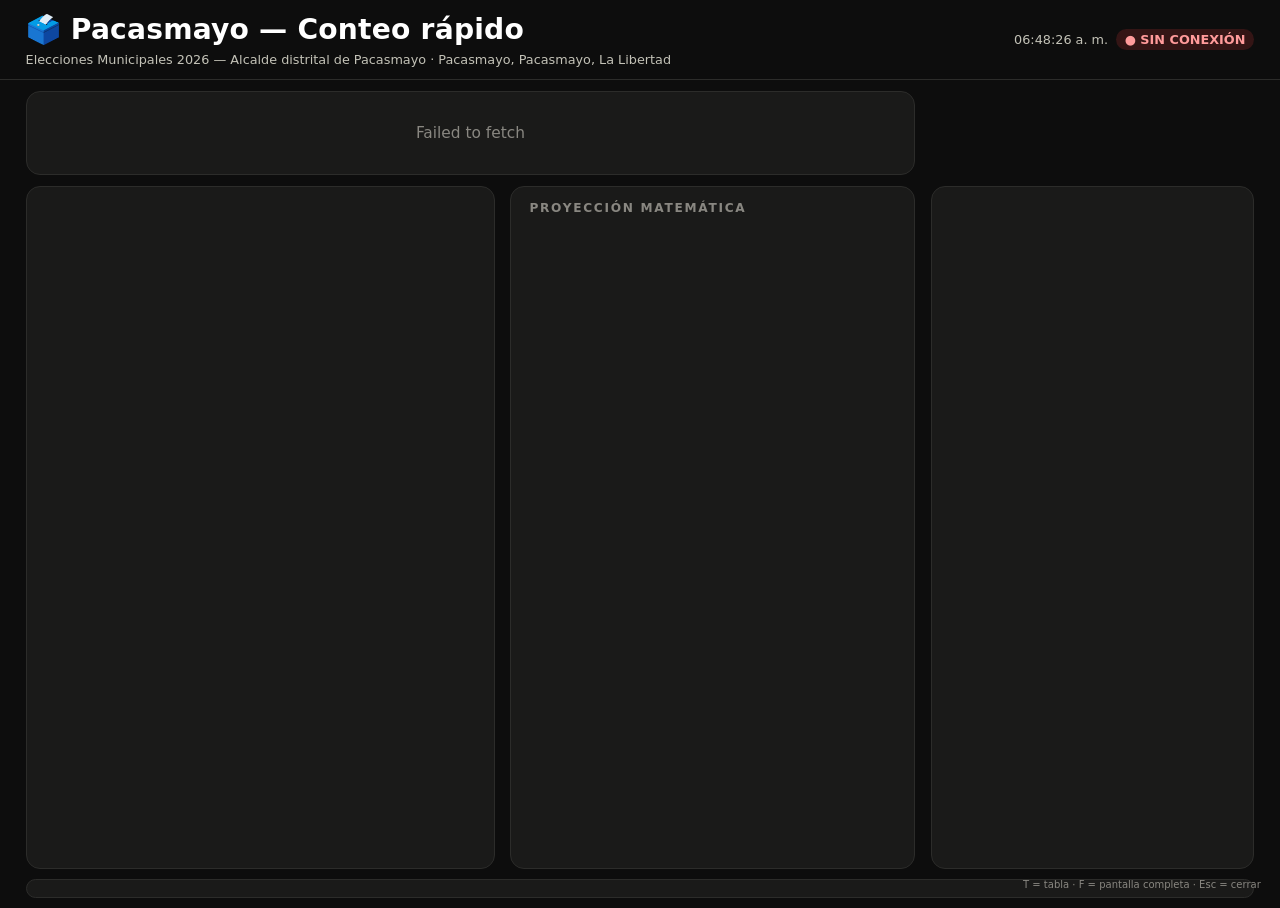
==== pantalla.html @ c428aaee "subeindo" ====
<!DOCTYPE html>
<html lang="es">
<head>
<meta charset="UTF-8">
<meta name="viewport" content="width=device-width, initial-scale=1.0">
<title>Conteo Rápido — Pantalla</title>
<style>
  /* Pantalla para TV / proyector: siempre oscura, tipografía grande, se actualiza sola. */
  :root{ --bg:#0d0d0d; --card:#1a1a19; --ink:#ffffff; --ink2:#c3c2b7; --muted:#898781; --grid:#2c2c2a; --line:#383835;
         --good:#0ca30c; --warn:#fab219; --serious:#ec835a; --crit:#d03b3b; --accent:#3987e5; --neutral:#383835; }
  *{box-sizing:border-box}
  html,body{height:100%}
  body{margin:0;background:var(--bg);color:var(--ink);font:clamp(14px,1.05vw,26px)/1.35 system-ui,-apple-system,"Segoe UI",sans-serif;overflow:hidden}
  .top{display:flex;justify-content:space-between;align-items:center;padding:1.2vh 2vw;border-bottom:1px solid var(--grid)}
  .top h1{margin:0;font-size:clamp(20px,2.2vw,48px);font-weight:800;letter-spacing:.2px}
  .top p{margin:.2em 0 0;color:var(--ink2);font-size:clamp(12px,1vw,22px)}
  .status{text-align:right;color:var(--ink2);font-size:clamp(12px,1vw,22px)}
  .live{display:inline-block;padding:.15em .7em;border-radius:99px;background:rgba(12,163,12,.18);color:#7ee787;font-weight:700;margin-left:.6em}
  .live.off{background:rgba(208,59,59,.2);color:#ff9b9b}
  main{display:grid;grid-template-columns:1.45fr 1.25fr 1fr;grid-template-rows:auto 1fr auto;gap:1.2vh 1.2vw;padding:1.2vh 2vw;height:calc(100vh - 8vh);transition:opacity .25s}
  main.cargando{opacity:.75}
  .card{background:var(--card);border:1px solid var(--grid);border-radius:14px;padding:1.4vh 1.4vw;min-width:0;overflow:hidden}
  .hero{grid-column:1/3}
  .hero .lbl{color:var(--muted);text-transform:uppercase;letter-spacing:.14em;font-size:clamp(11px,.85vw,20px)}
  .hero .nombre{font-size:clamp(28px,3.4vw,72px);font-weight:800;margin:.1em 0;display:flex;align-items:center;gap:.4em;flex-wrap:wrap}
  .hero .cand{color:var(--ink2);font-size:clamp(14px,1.3vw,30px)}
  .hero .cifras{display:flex;gap:2vw;align-items:baseline;margin-top:.6vh;flex-wrap:wrap}
  .hero .big{font-size:clamp(36px,4.2vw,96px);font-weight:800;line-height:1}
  .hero .big small{font-size:.35em;color:var(--ink2);font-weight:600;margin-left:.2em}
  .badge{display:inline-block;padding:.35em .9em;border-radius:10px;font-weight:800;font-size:clamp(13px,1.1vw,26px)}
  .badge.ok{background:rgba(12,163,12,.22);color:#8af08a} .badge.warn{background:rgba(250,178,25,.18);color:#ffd36b}
  .kpis{display:grid;grid-template-columns:1fr 1fr;gap:1vh 1vw;align-content:start}
  .kpi{background:var(--card);border:1px solid var(--grid);border-radius:14px;padding:1.2vh 1vw}
  .kpi .v{font-size:clamp(26px,2.6vw,60px);font-weight:800;line-height:1.05}
  .kpi .v small{font-size:.45em;color:var(--ink2);font-weight:600}
  .kpi .k{color:var(--muted);font-size:clamp(11px,.85vw,20px);text-transform:uppercase;letter-spacing:.1em;margin-top:.3em}
  .ring{--p:0;width:clamp(56px,4.6vw,110px);height:clamp(56px,4.6vw,110px);border-radius:50%;background:conic-gradient(var(--accent) calc(var(--p)*1%),var(--neutral) 0);display:grid;place-items:center;float:right}
  .ring span{width:72%;height:72%;border-radius:50%;background:var(--card);display:grid;place-items:center;font-weight:800;font-size:clamp(12px,1vw,24px)}
  .bars{grid-column:1/2;display:flex;flex-direction:column}
  .proy{display:flex;flex-direction:column;min-height:0;overflow:auto}
  .proy h2{margin:0 0 .6vh;font-size:clamp(12px,.95vw,22px);color:var(--muted);text-transform:uppercase;letter-spacing:.14em;font-weight:700}
  .proy table{font-size:.9em} .proy th,.proy td{padding:.25em .3em;border-bottom:1px solid var(--grid)} .proy .dot{width:.7em;height:.7em;border-radius:3px;display:inline-block;vertical-align:-.05em}
  .proy .muted{color:var(--muted)} .proy .alert{padding:.8em;border-radius:10px;background:rgba(57,135,229,.12);color:var(--ink2)}
  .bars h2,.mesas h2,.ticker h2{margin:0 0 .6vh;font-size:clamp(12px,.95vw,22px);color:var(--muted);text-transform:uppercase;letter-spacing:.14em;font-weight:700}
  .lista{flex:1;display:flex;flex-direction:column;justify-content:space-evenly;min-height:0}
  .fila{display:grid;grid-template-columns:minmax(0,14em) 1fr minmax(0,8em);gap:.8vw;align-items:center;padding:.2vh 0}
  .fila .id{display:flex;align-items:center;gap:.5em;min-width:0}
  .chip{width:.8em;height:.8em;border-radius:3px;flex:none}
  .fila .sig{font-weight:800} .fila .cand{color:var(--ink2);font-size:.85em;white-space:nowrap;overflow:hidden;text-overflow:ellipsis}
  .track{height:clamp(14px,1.6vh,30px);background:var(--neutral);border-radius:5px;overflow:hidden}
  .fill{height:100%;border-radius:5px;background:var(--neutral2,#5b6270);transition:width .8s cubic-bezier(.2,.8,.2,1)}
  .fila.lider .fill{background:var(--accent)}
  .fila .val{text-align:right;font-variant-numeric:tabular-nums;white-space:nowrap} .fila .val b{font-size:1.15em}
  .resto{color:var(--muted);font-size:.9em;margin-top:.6vh}
  .mesas{display:flex;flex-direction:column;min-height:0}
  .grid-mesas{display:flex;flex-wrap:wrap;gap:.35vw;align-content:flex-start;overflow:hidden;flex:1}
  .mesa{width:clamp(30px,2.4vw,56px);height:clamp(30px,2.4vw,56px);border-radius:6px;background:var(--neutral);display:grid;place-items:center;font-size:clamp(8px,.55vw,13px);color:var(--ink2);border:2px solid transparent}
  .mesa.inst{border-color:var(--accent)} .mesa.acta{background:rgba(12,163,12,.35);border-color:var(--good);color:#fff}
  .mesa.obs{background:rgba(208,59,59,.4);border-color:var(--crit);color:#fff} .mesa.no{background:rgba(208,59,59,.15);border-color:var(--crit);color:#ffb3b3}
  .leyenda{display:flex;gap:1vw;flex-wrap:wrap;color:var(--ink2);font-size:.85em;margin-top:.8vh}
  .leyenda i{display:inline-block;width:.9em;height:.9em;border-radius:3px;vertical-align:-.1em;margin-right:.3em;border:2px solid transparent}
  .ritmo{display:flex;align-items:flex-end;gap:2px;height:clamp(30px,5vh,80px);margin-top:.8vh}
  .ritmo div{flex:1;background:var(--accent);opacity:.8;border-radius:3px 3px 0 0;min-height:2px}
  .ticker{grid-column:1/4;display:flex;gap:1vw;align-items:center;white-space:nowrap;overflow:hidden;padding:.9vh 1.4vw}
  .ticker .items{display:flex;gap:2.5vw;animation:desliza 40s linear infinite}
  .ticker .items span b{color:#8af08a}
  @keyframes desliza{from{transform:translateX(0)}to{transform:translateX(-50%)}}
  .vacio{color:var(--muted);padding:2vh 0;text-align:center;font-size:1.1em}
  #tabla{position:fixed;inset:6vh 8vw;background:var(--card);border:1px solid var(--line);border-radius:16px;padding:2vh 2vw;overflow:auto;z-index:9;display:none}
  #tabla table{width:100%;border-collapse:collapse;font-variant-numeric:tabular-nums} #tabla th,#tabla td{padding:.5em .6em;border-bottom:1px solid var(--grid);text-align:left} #tabla th{color:var(--muted)} #tabla td.n{text-align:right}
  .hint{position:fixed;right:1.5vw;bottom:1vh;color:var(--muted);font-size:clamp(10px,.75vw,16px)}
</style>
</head>
<body>
<header class="top">
  <div><h1 id="t_titulo">🗳️ Conteo Rápido</h1><p id="t_sub">…</p></div>
  <div class="status"><span id="t_reloj"></span><span id="t_live" class="live">● EN VIVO</span><br><span id="t_upd"></span></div>
</header>
<main id="main">
  <section class="card hero" id="hero"><div class="vacio">Esperando las primeras actas…</div></section>
  <section class="kpis" id="kpis"></section>
  <section class="card bars" id="bars"></section>
  <section class="card proy" id="proy"><h2>Proyección matemática</h2><div id="proy_cont"></div></section>
  <section class="card mesas" id="mesas"></section>
  <section class="card ticker" id="ticker"></section>
</main>
<div id="tabla"></div>
<div class="hint">T = tabla · F = pantalla completa · Esc = cerrar</div>

<script src="config.js"></script>
<script src="comun.js"></script>
<script>
/* ===== PANTALLA TV ===== */
const E = (typeof CONFIG.eleccion === "string" && CONFIG.eleccion) || new URLSearchParams(location.search).get("e") || "";
SB.url = (CONFIG.supabase.url||"").replace(/\/$/,""); SB.key = CONFIG.supabase.key||"";
let cfg = CONFIG.partidos ? { nombre: CONFIG.nombre, ubicacion: CONFIG.ubicacion, partidos: CONFIG.partidos, totalMesas: CONFIG.totalMesas||0 } : null;
let ultimo = null;
const $ = id => document.getElementById(id);
const pct = (a, b) => b ? (100 * a / b) : 0;

let tmLeido = false;
async function cargarCfg(){
  if (cfg && !tmLeido) { try { const c = await sbFetchConfig(E); if (c && c.total_mesas) cfg.totalMesas = c.total_mesas; } catch(e) {} tmLeido = true; }
  if (cfg) return;
  if (!E) throw new Error("Falta la elección (?e=…)");
  const c = await sbFetchConfig(E); if (!c) throw new Error("Elección no encontrada");
  cfg = { nombre: c.nombre, ubicacion: c.ubicacion||{}, partidos: c.partidos||[], totalMesas: c.total_mesas||0 };
}
function cabecera(){
  const u = cfg.ubicacion||{};
  $("t_titulo").textContent = "🗳️ " + (u.distrito || "Conteo Rápido") + " — Conteo rápido";
  $("t_sub").textContent = `${cfg.nombre||""}${u.provincia ? " · " + lugarDe(u) : ""}`;
}
setInterval(() => { $("t_reloj").textContent = new Date().toLocaleTimeString("es-PE", { hour: "2-digit", minute: "2-digit", second: "2-digit" }); }, 1000);

async function refrescar(){
  $("main").classList.add("cargando");
  try {
    await cargarCfg(); cabecera();
    const [actas, aperturas] = await Promise.all([sbFetchActas(E), sbFetchAperturas(E)]);
    ultimo = { actas, aperturas }; $("t_live").className = "live"; $("t_live").textContent = "● EN VIVO";
    $("t_upd").textContent = "actualizado " + new Date().toLocaleTimeString("es-PE", { hour: "2-digit", minute: "2-digit", second: "2-digit" });
    pintar(actas, aperturas);
  } catch(e) {
    $("t_live").className = "live off"; $("t_live").textContent = "● SIN CONEXIÓN";
    if (!ultimo) $("hero").innerHTML = `<div class="vacio">${esc(e.message)}</div>`;
  } finally { $("main").classList.remove("cargando"); }
}

function pintar(actas, aperturas){
  const P = cfg.partidos, tm = cfg.totalMesas || 0;
  const { rank, blancos, nulos, validos, total } = ranking(actas, P);
  const nMesas = actas.length, nAper = aperturas.filter(a => a.estado !== "no_aperturada").length, nNo = aperturas.length - nAper;
  const habiles = actas.reduce((s, a) => s + (+a.habiles||0), 0), particip = pct(total, habiles);
  const pr = proyeccion(rank, total, nMesas, tm);
  const lider = rank[0], seg = rank[1];
  document.documentElement.style.setProperty("--accent", (validos > 0 && lider.color) ? lider.color : "#3987e5");

  // HERO
  if (validos > 0) {
    $("hero").innerHTML = `
      <div class="lbl">Va ganando</div>
      <div class="nombre"><span class="chip" style="width:.6em;height:.6em;background:${lider.color}"></span>${esc(lider.sigla)} <span class="cand">${esc(lider.candidato || lider.nombre)}</span></div>
      <div class="cifras">
        <div class="big">${fmt(lider.v)}<small>votos</small></div>
        <div class="big">${pct(lider.v, validos).toFixed(1)}%<small>de válidos</small></div>
        ${seg ? `<div class="big">+${fmt(lider.v - seg.v)}<small>sobre ${esc(seg.sigla)}</small></div>` : ""}
      </div>
      <div style="margin-top:1vh"><span class="badge ${pr.irremontable ? "ok" : "warn"}">${pr.irremontable ? "✅ VENTAJA IRREMONTABLE" : "⏳ AÚN NO DEFINIDO"}</span>
        <span style="color:var(--ink2);margin-left:1vw;font-size:.95em">${esc(pr.texto.replace(/^[✅⏳]\s*/, ""))}</span></div>`;
  } else $("hero").innerHTML = `<div class="vacio">Esperando las primeras actas…</div>`;

  // KPIs
  const pRep = tm ? pct(nMesas, tm) : 0;
  $("kpis").innerHTML = `
    <div class="kpi">${tm ? `<div class="ring" style="--p:${pRep.toFixed(1)}"><span>${pRep.toFixed(0)}%</span></div>` : ""}<div class="v">${nMesas}<small>${tm ? " / " + tm : " actas"}</small></div><div class="k">Actas reportadas</div></div>
    <div class="kpi"><div class="v">${nAper}<small>${tm ? " / " + tm : ""}</small></div><div class="k">Mesas instaladas${nNo ? ` · <span style="color:#ff9b9b">${nNo} no abrieron</span>` : ""}</div></div>
    <div class="kpi"><div class="v">${particip.toFixed(1)}%</div><div class="k">Participación</div></div>
    <div class="kpi"><div class="v">${fmt(validos)}</div><div class="k">Votos válidos · B ${fmt(blancos)} · N ${fmt(nulos)}</div></div>`;

  // BARRAS (una serie: el líder resaltado, el resto neutro; identidad por chip + nombre)
  const max = rank[0] ? rank[0].v : 0;
  $("bars").innerHTML = `<h2>Resultado por partido · votos válidos</h2>` + (validos > 0 ? `<div class="lista">` + rank.map((p, i) => `
    <div class="fila ${i === 0 ? "lider" : ""}" title="${esc(p.nombre)}: ${fmt(p.v)} votos (${pct(p.v, validos).toFixed(1)}%)">
      <div class="id"><span class="chip" style="background:${p.color}"></span><span class="sig">${esc(p.sigla)}</span><span class="cand">${esc(p.candidato || p.nombre)}</span></div>
      <div class="track"><div class="fill" style="width:${max ? (100 * p.v / max) : 0}%"></div></div>
      <div class="val"><b>${fmt(p.v)}</b> <span style="color:var(--ink2)">${pct(p.v, validos).toFixed(1)}%</span></div></div>`).join("") + `</div>`
    : `<div class="vacio">Aún no hay votos.</div>`);
  requestAnimationFrame(() => document.querySelectorAll(".fill").forEach(f => f.style.width = f.style.width)); // dispara la transición

  // PROYECCIÓN
  renderProyeccion($("proy_cont"), actas, P, tm, true);

  // MESAS
  const estados = new Map();
  aperturas.forEach(a => estados.set(a.mesa, a.estado === "no_aperturada" ? "no" : "inst"));
  actas.forEach(a => estados.set(a.mesa, (a.habiles > 0 && sumaActa(a) > a.habiles) ? "obs" : "acta"));
  const mesas = [...estados.entries()].sort((a, b) => String(a[0]).localeCompare(String(b[0])));
  const faltan = tm ? Math.max(0, tm - nMesas) : 0;
  const buckets = ritmo(actas);
  $("mesas").innerHTML = `<h2>Mesas ${tm ? `· faltan ${faltan}` : ""}</h2>
    <div class="grid-mesas">${mesas.map(([m, st]) => `<div class="mesa ${st}" title="Mesa ${esc(m)}">${esc(String(m).slice(-3))}</div>`).join("") || `<div class="vacio">Sin mesas aún</div>`}</div>
    <div class="leyenda"><span><i style="border-color:var(--accent)"></i>instalada</span><span><i style="background:rgba(12,163,12,.35);border-color:var(--good)"></i>acta recibida</span><span><i style="background:rgba(208,59,59,.4);border-color:var(--crit)"></i>observada</span><span><i style="background:rgba(208,59,59,.15);border-color:var(--crit)"></i>no instalada</span></div>
    ${buckets.length > 1 ? `<h2 style="margin-top:1vh">Ritmo de llegada (por 15 min)</h2><div class="ritmo">${buckets.map(b => `<div style="height:${b.pct}%" title="${b.label}: ${b.n}"></div>`).join("")}</div>` : ""}`;

  // TICKER
  const ult = [...actas].sort((a, b) => String(b.creado).localeCompare(String(a.creado))).slice(0, 10);
  const items = ult.map(a => `<span>📄 Mesa <b>${esc(a.mesa)}</b> · ${esc(a.personero || "")} · ${horaCorta(a.creado)} · ${fmt(sumaActa(a))} votos</span>`).join("");
  $("ticker").innerHTML = ult.length ? `<h2 style="margin:0">Últimas actas</h2><div class="items">${items}${items}</div>` : `<div class="vacio" style="padding:0">Aquí aparecerán las actas conforme lleguen.</div>`;

  // TABLA (vista accesible)
  $("tabla").innerHTML = `<h2 style="margin:0 0 1vh">Detalle</h2><table><tr><th>#</th><th>Partido</th><th>Candidato/a</th><th class="n">Votos</th><th class="n">%</th></tr>` +
    rank.map((p, i) => `<tr><td>${i + 1}</td><td>${esc(p.sigla)} · ${esc(p.nombre)}</td><td>${esc(p.candidato || "—")}</td><td class="n">${fmt(p.v)}</td><td class="n">${pct(p.v, validos).toFixed(1)}%</td></tr>`).join("") +
    `<tr><td></td><td>Válidos</td><td></td><td class="n">${fmt(validos)}</td><td></td></tr><tr><td></td><td>Blancos</td><td></td><td class="n">${fmt(blancos)}</td><td></td></tr><tr><td></td><td>Nulos</td><td></td><td class="n">${fmt(nulos)}</td><td></td></tr><tr><td></td><td><b>Total</b></td><td></td><td class="n"><b>${fmt(total)}</b></td><td></td></tr></table>
    <p style="color:var(--muted)">Datos NO oficiales — conteo rápido de fiscalización.</p>`;
}
function ritmo(actas){
  const ts = actas.map(a => Date.parse(a.creado)).filter(Boolean).sort((a, b) => a - b); if (ts.length < 2) return [];
  const paso = 15 * 60 * 1000, ini = Math.floor(ts[0] / paso) * paso, fin = ts[ts.length - 1];
  const b = []; for (let t = ini; t <= fin; t += paso) b.push({ t, n: 0 });
  ts.forEach(t => { const i = Math.floor((t - ini) / paso); if (b[i]) b[i].n++; });
  const mx = Math.max(...b.map(x => x.n), 1);
  return b.slice(-24).map(x => ({ n: x.n, pct: 100 * x.n / mx, label: new Date(x.t).toLocaleTimeString("es-PE", { hour: "2-digit", minute: "2-digit" }) }));
}
document.addEventListener("keydown", e => {
  if (e.key === "t" || e.key === "T") $("tabla").style.display = $("tabla").style.display === "block" ? "none" : "block";
  if (e.key === "Escape") $("tabla").style.display = "none";
  if (e.key === "f" || e.key === "F") { document.fullscreenElement ? document.exitFullscreen() : document.documentElement.requestFullscreen(); }
});
refrescar(); setInterval(refrescar, 10000);
</script>
</body>
</html>
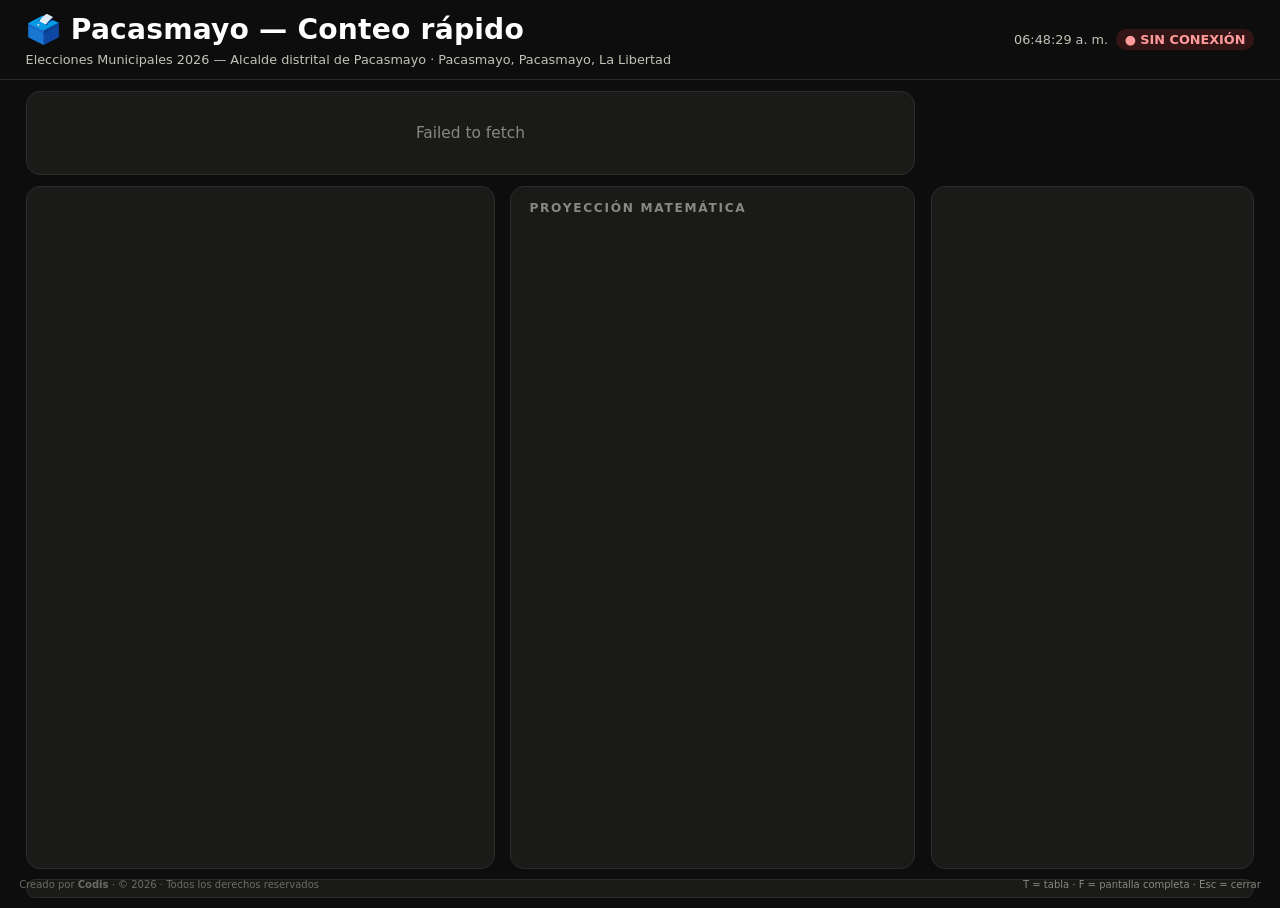
==== commit 7e6ef0e2: "Update print statement from 'Hello' to 'Goodbye'" ====
--- a/pantalla.html
+++ b/pantalla.html
@@ -68,6 +68,7 @@
   .vacio{color:var(--muted);padding:2vh 0;text-align:center;font-size:1.1em}
   #tabla{position:fixed;inset:6vh 8vw;background:var(--card);border:1px solid var(--line);border-radius:16px;padding:2vh 2vw;overflow:auto;z-index:9;display:none}
   #tabla table{width:100%;border-collapse:collapse;font-variant-numeric:tabular-nums} #tabla th,#tabla td{padding:.5em .6em;border-bottom:1px solid var(--grid);text-align:left} #tabla th{color:var(--muted)} #tabla td.n{text-align:right}
+  .firma{position:fixed;left:1.5vw;bottom:1vh;color:var(--muted);font-size:clamp(10px,.75vw,16px);opacity:.75}
   .hint{position:fixed;right:1.5vw;bottom:1vh;color:var(--muted);font-size:clamp(10px,.75vw,16px)}
 </style>
 </head>
@@ -85,6 +86,7 @@
   <section class="card ticker" id="ticker"></section>
 </main>
 <div id="tabla"></div>
+<div class="firma">Creado por <b>Codis</b> · © 2026 · Todos los derechos reservados</div>
 <div class="hint">T = tabla · F = pantalla completa · Esc = cerrar</div>
 
 <script src="config.js"></script>
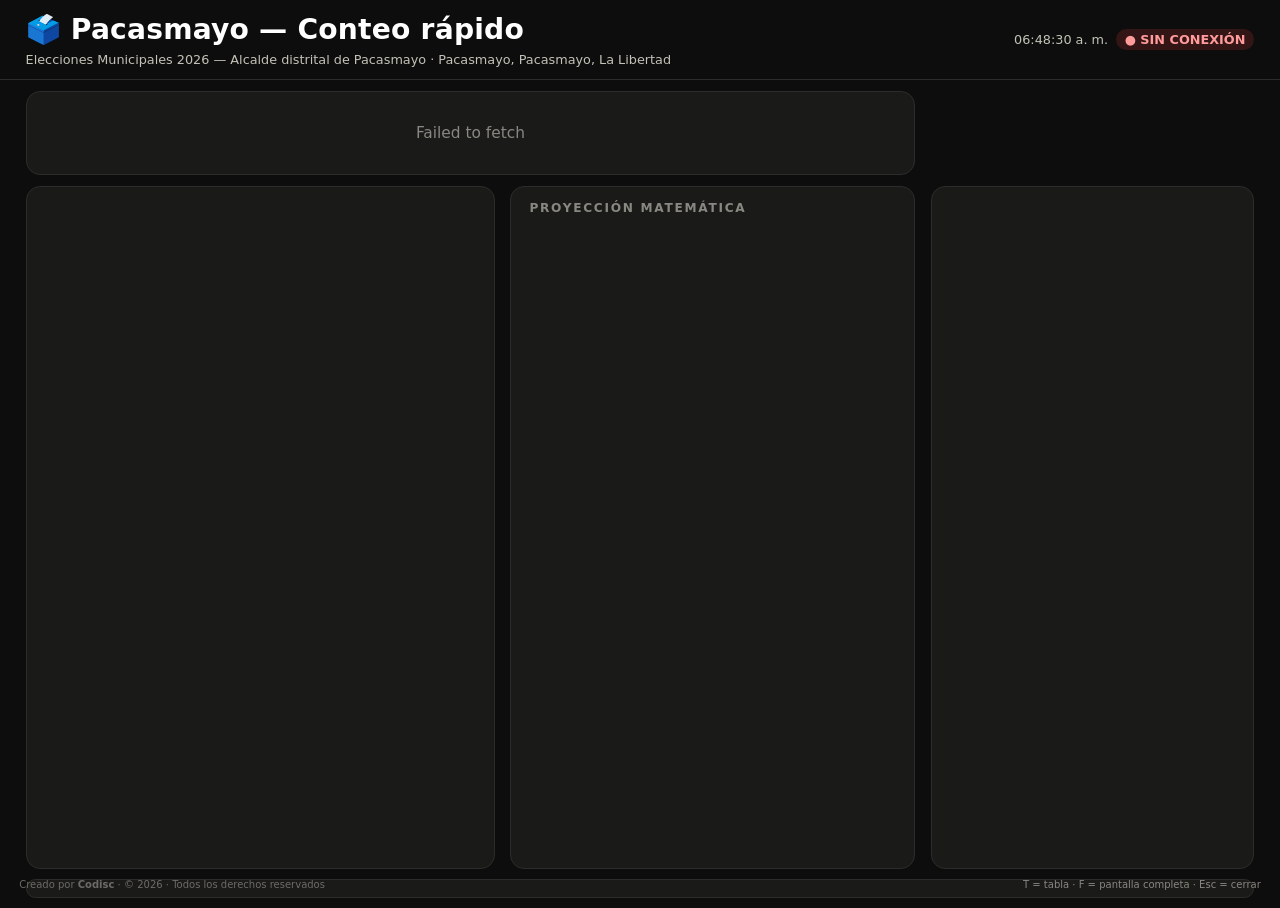
==== commit 1a107a95: "Update fmt.Println message from 'Hello' to 'Goodbye'" ====
--- a/pantalla.html
+++ b/pantalla.html
@@ -86,7 +86,7 @@
   <section class="card ticker" id="ticker"></section>
 </main>
 <div id="tabla"></div>
-<div class="firma">Creado por <b>Codis</b> · © 2026 · Todos los derechos reservados</div>
+<div class="firma">Creado por <b>Codisc</b> · © 2026 · Todos los derechos reservados</div>
 <div class="hint">T = tabla · F = pantalla completa · Esc = cerrar</div>
 
 <script src="config.js"></script>
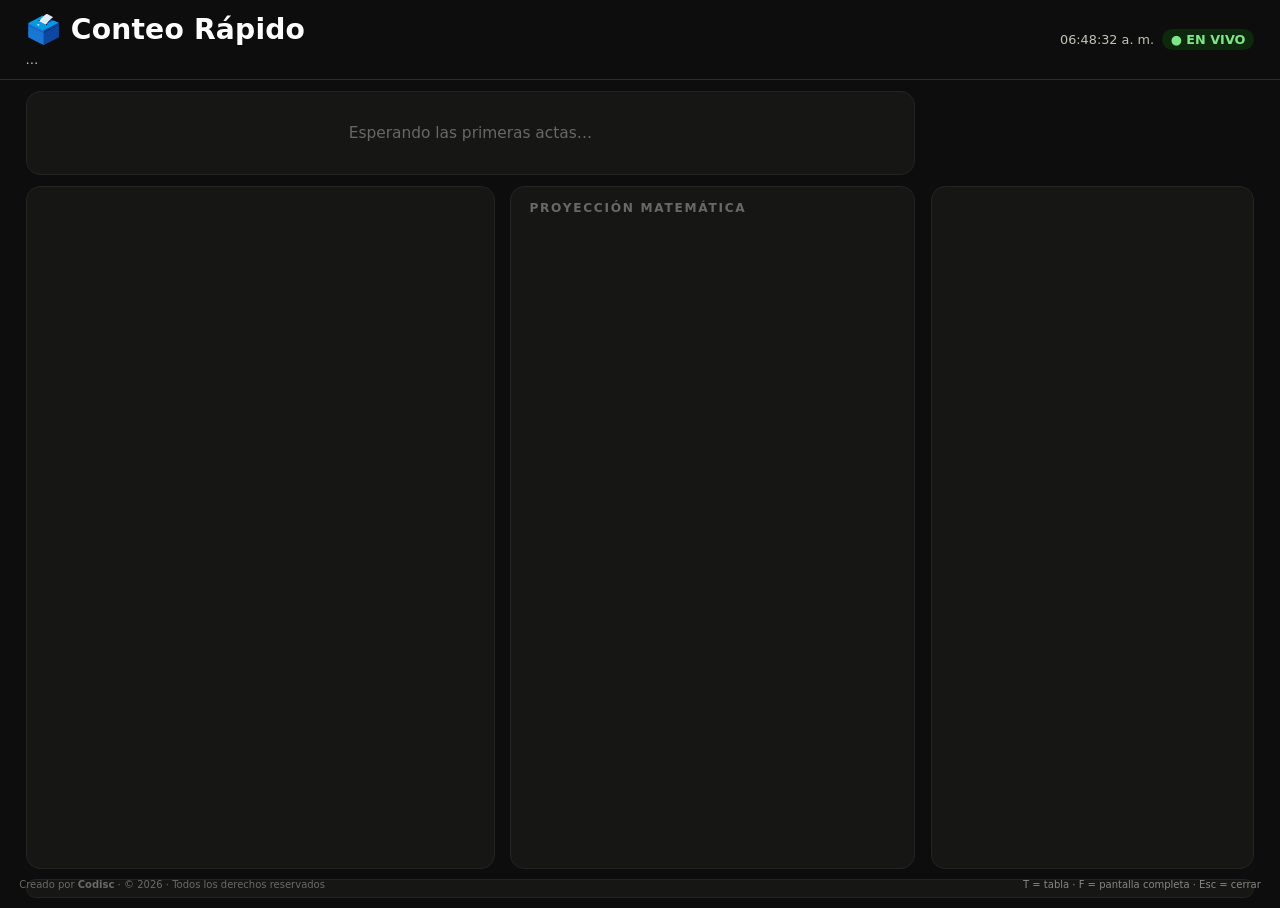
==== commit 8325128a: "Evitar que la app se sature en produccion Auditoria de carga sobre el proyecto Supabase y el sitio e" ====
--- a/pantalla.html
+++ b/pantalla.html
@@ -115,18 +115,32 @@
 }
 setInterval(() => { $("t_reloj").textContent = new Date().toLocaleTimeString("es-PE", { hour: "2-digit", minute: "2-digit", second: "2-digit" }); }, 1000);
 
+/* Refresco de la pantalla de TV: cadena de setTimeout en vez de setInterval, así una consulta lenta
+   no deja peticiones apiladas. Se mantiene en 10 s mientras lleguen actas y se relaja hasta 60 s
+   cuando no hay movimiento (de noche, o antes de que abran las mesas). */
+const RITMO = { vivo: 10000, max: 60000 };
+let intervalo = RITMO.vivo, quietos = 0, refrescando = false, reloj = null;
+function programar(){
+  clearTimeout(reloj);
+  reloj = setTimeout(() => refrescar().then(programar), intervalo + Math.random() * 1500);
+}
 async function refrescar(){
+  if (refrescando) return;
+  refrescando = true;
   $("main").classList.add("cargando");
   try {
     await cargarCfg(); cabecera();
-    const [actas, aperturas] = await Promise.all([sbFetchActas(E), sbFetchAperturas(E)]);
+    const d = await sbDatos(E);                       // solo baja las actas si cambió algo
+    const actas = d.actas, aperturas = d.aperturas;
+    if (d.cambio) { quietos = 0; intervalo = RITMO.vivo; } else { quietos++; if (quietos >= 2) intervalo = Math.min(intervalo * 1.5, RITMO.max); }
     ultimo = { actas, aperturas }; $("t_live").className = "live"; $("t_live").textContent = "● EN VIVO";
     $("t_upd").textContent = "actualizado " + new Date().toLocaleTimeString("es-PE", { hour: "2-digit", minute: "2-digit", second: "2-digit" });
     pintar(actas, aperturas);
   } catch(e) {
     $("t_live").className = "live off"; $("t_live").textContent = "● SIN CONEXIÓN";
+    intervalo = Math.min(intervalo * 2, RITMO.max);     // la nube no responde: no insistir cada 10 s
     if (!ultimo) $("hero").innerHTML = `<div class="vacio">${esc(e.message)}</div>`;
-  } finally { $("main").classList.remove("cargando"); }
+  } finally { $("main").classList.remove("cargando"); refrescando = false; }
 }
 
 function pintar(actas, aperturas){
@@ -209,7 +223,11 @@
   if (e.key === "Escape") $("tabla").style.display = "none";
   if (e.key === "f" || e.key === "F") { document.fullscreenElement ? document.exitFullscreen() : document.documentElement.requestFullscreen(); }
 });
-refrescar(); setInterval(refrescar, 10000);
+refrescar().then(programar);
+document.addEventListener("visibilitychange", () => {         // en una TV no pasa, pero si es un navegador en pestaña, no gasta
+  if (document.hidden) clearTimeout(reloj);
+  else { intervalo = RITMO.vivo; quietos = 0; refrescar().then(programar); }
+});
 </script>
 </body>
 </html>
